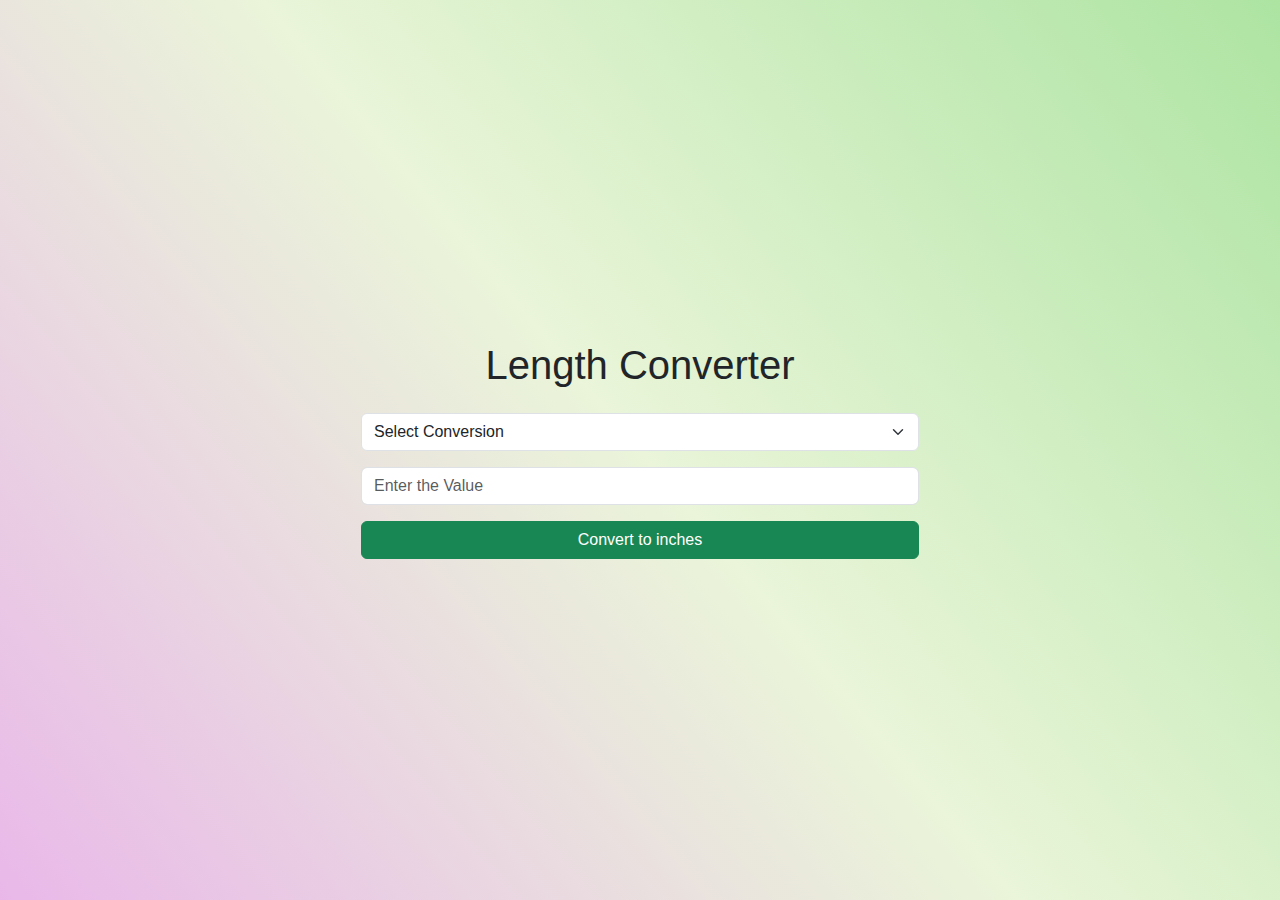
==== lengthConverter/index.html @ b04cf17c "lenghtConverter-initial-commit" ====
<!DOCTYPE html>
<html lang="en">

<head>
    <meta charset="UTF-8">
    <meta name="viewport" content="width=device-width, initial-scale=1.0">
    <title>LengthConverter</title>
    <link href="https://cdn.jsdelivr.net/npm/bootstrap@5.3.2/dist/css/bootstrap.min.css" rel="stylesheet">
    <script src="https://cdn.jsdelivr.net/npm/bootstrap@5.3.2/dist/js/bootstrap.bundle.min.js"></script>
    <link rel="stylesheet" href="style.css">
</head>

<body>
    <div class="container d-flex justify-content-center align-items-center " style="height:100vh;">
        <div class="form w-50 m-auto">
            <h1 class="text-center">Length Converter</h1>
            <div class="inputdiv mt-4 ">
                <div class="alert alert-danger" id="err">
                </div>
                <select name="sel" id="selectConvert" class="form-select mb-3">
                    <option value="select">Select Conversion</option>
                    <option value="CMtoInch">Centimeters to Inches</option>
                    <option value="MtoF">Meters to Feet</option>
                    <option value="KMtoM">Kilometers to Miles</option>
                    <option value="MtoKM">Miles to Kilometers</option>
                    <option value="InchtoF">Inches to Feet</option>
                    <option value="KMtoMs">Kilometers to Meters</option>
                    <option value="MMtoCM">Millimeters to Centimeters</option>
                </select>
                <input type="text" id="input" placeholder="Enter the Value" class="form-control mb-3" required>
            
            <div>
                <button type="submit" class="btn btn-success w-100" onclick="convert()">Convert to inches</button>
            </div>

            <div id="result" class="my-3 w-100 m-auto" >

            </div>
        </div>
        </div>
    </div>


    <script src="script.js">


    </script>
</body>

</html>
---- lengthConverter/style.css ----
body{
    box-sizing: border-box;
    margin: 0;
    padding: 0;
    font-family: 'Lucida Grande', 'Lucida Sans', Arial, sans-serif;
    line-height: 1.6;
    background-image: linear-gradient(50deg,rgb(233, 184, 233),rgb(234, 245, 217),rgb(173, 228, 162));
}
#err, #btnAlert{
    display: none;
}
#result{
    text-align: center; 
    padding:1.6rem; 
    background-color: white; 
    font-size: 2rem; 
    border-radius: 0.5rem;
    display: none;
}
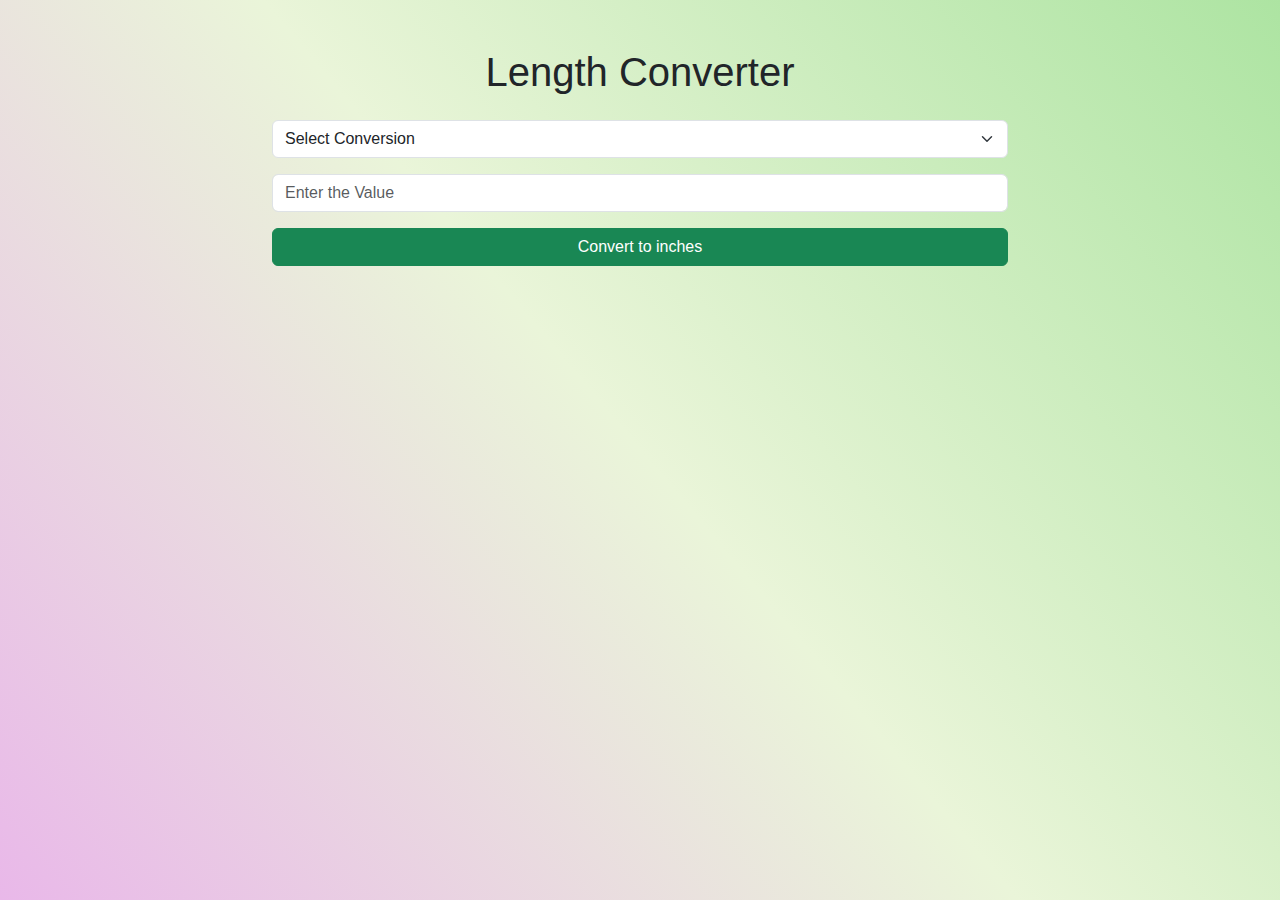
==== commit 7cfccddb: "Lenght-converter-update" ====
--- a/lengthConverter/index.html
+++ b/lengthConverter/index.html
@@ -11,32 +11,39 @@
 </head>
 
 <body>
-    <div class="container d-flex justify-content-center align-items-center " style="height:100vh;">
-        <div class="form w-50 m-auto">
-            <h1 class="text-center">Length Converter</h1>
-            <div class="inputdiv mt-4 ">
-                <div class="alert alert-danger" id="err">
+    <div class="container" style="height:100vh;">
+        <div class="row">
+            <div class="col-lg-2">
+            </div>
+            <div class="col-lg-8 mt-5">
+                <h1 class="text-center">Length Converter</h1>
+                <div class="inputdiv mt-4 ">
+                    <div class="alert alert-danger" id="err">
+                    </div>
+                    <select name="sel" id="selectConvert" class="form-select mb-3">
+                        <option value="select">Select Conversion</option>
+                        <option value="CMtoInch">Centimeters to Inches</option>
+                        <option value="MtoF">Meters to Feet</option>
+                        <option value="KMtoM">Kilometers to Miles</option>
+                        <option value="MtoKM">Miles to Kilometers</option>
+                        <option value="InchtoF">Inches to Feet</option>
+                        <option value="KMtoMs">Kilometers to Meters</option>
+                        <option value="MMtoCM">Millimeters to Centimeters</option>
+                    </select>
+                    <input type="text" id="input" placeholder="Enter the Value" class="form-control mb-3" required>
+
+                    <div>
+                        <button type="submit" class="btn btn-success w-100" onclick="convert()">Convert to
+                            inches</button>
+                    </div>
+
+                    <div id="result" class="my-3 w-100 m-auto">
+
+                    </div>
                 </div>
-                <select name="sel" id="selectConvert" class="form-select mb-3">
-                    <option value="select">Select Conversion</option>
-                    <option value="CMtoInch">Centimeters to Inches</option>
-                    <option value="MtoF">Meters to Feet</option>
-                    <option value="KMtoM">Kilometers to Miles</option>
-                    <option value="MtoKM">Miles to Kilometers</option>
-                    <option value="InchtoF">Inches to Feet</option>
-                    <option value="KMtoMs">Kilometers to Meters</option>
-                    <option value="MMtoCM">Millimeters to Centimeters</option>
-                </select>
-                <input type="text" id="input" placeholder="Enter the Value" class="form-control mb-3" required>
-            
-            <div>
-                <button type="submit" class="btn btn-success w-100" onclick="convert()">Convert to inches</button>
-            </div>
-
-            <div id="result" class="my-3 w-100 m-auto" >
+                <div class="col-lg-2"></div>
 
             </div>
-        </div>
         </div>
     </div>
 
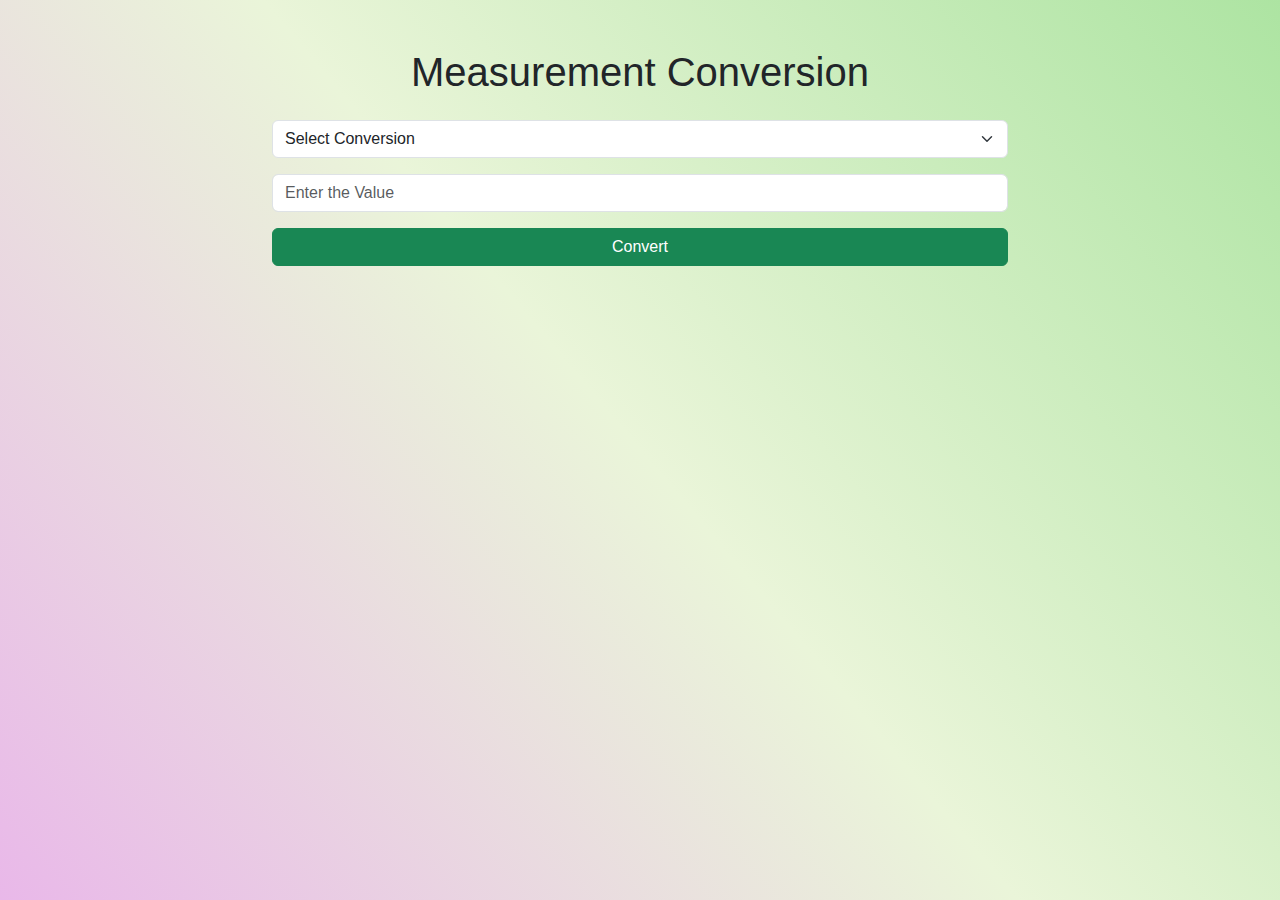
==== commit 5a95d771: "updated" ====
--- a/lengthConverter/index.html
+++ b/lengthConverter/index.html
@@ -16,7 +16,7 @@
             <div class="col-lg-2">
             </div>
             <div class="col-lg-8 mt-5">
-                <h1 class="text-center">Length Converter</h1>
+                <h1 class="text-center">Measurement Conversion</h1>
                 <div class="inputdiv mt-4 ">
                     <div class="alert alert-danger" id="err">
                     </div>
@@ -33,8 +33,7 @@
                     <input type="text" id="input" placeholder="Enter the Value" class="form-control mb-3" required>
 
                     <div>
-                        <button type="submit" class="btn btn-success w-100" onclick="convert()">Convert to
-                            inches</button>
+                        <button type="submit" class="btn btn-success w-100" onclick="convert()">Convert</button>
                     </div>
 
                     <div id="result" class="my-3 w-100 m-auto">
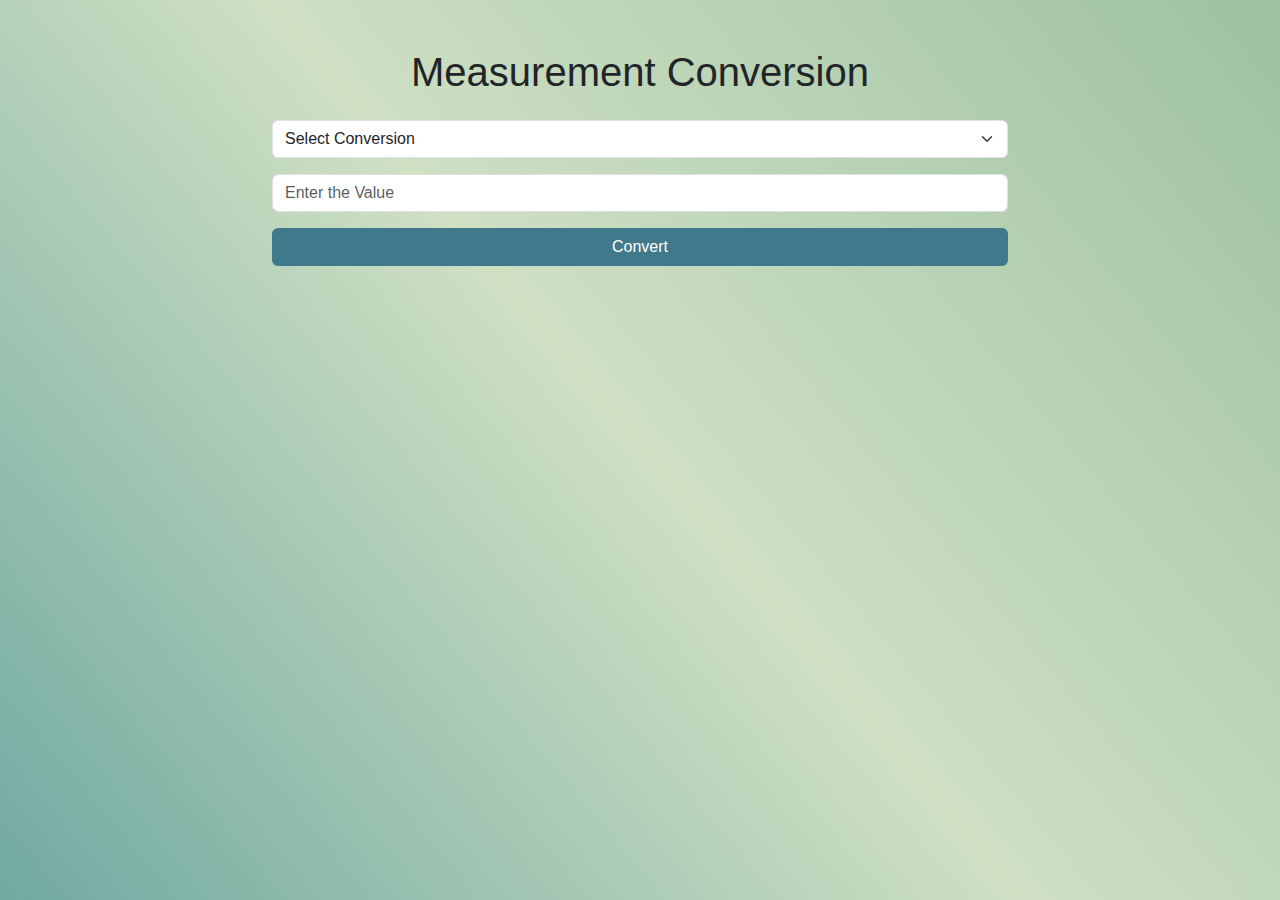
==== commit ba178e1d: "style-changed" ====
--- a/lengthConverter/index.html
+++ b/lengthConverter/index.html
@@ -33,7 +33,7 @@
                     <input type="text" id="input" placeholder="Enter the Value" class="form-control mb-3" required>
 
                     <div>
-                        <button type="submit" class="btn btn-success w-100" onclick="convert()">Convert</button>
+                        <button type="submit" class="btn w-100" onclick="convert()">Convert</button>
                     </div>
 
                     <div id="result" class="my-3 w-100 m-auto">
--- a/lengthConverter/style.css
+++ b/lengthConverter/style.css
@@ -4,7 +4,7 @@
     padding: 0;
     font-family: 'Lucida Grande', 'Lucida Sans', Arial, sans-serif;
     line-height: 1.6;
-    background-image: linear-gradient(50deg,rgb(233, 184, 233),rgb(234, 245, 217),rgb(173, 228, 162));
+    background-image: linear-gradient(50deg,#70a9a1,#cfe0c3,#9ec1a3);
 }
 #err, #btnAlert{
     display: none;
@@ -17,3 +17,11 @@
     border-radius: 0.5rem;
     display: none;
 }
+.btn{
+    background-color: #40798c;
+    color: white;
+}
+.btn:hover{
+    background-color: #6698a8;
+    color: white;
+}